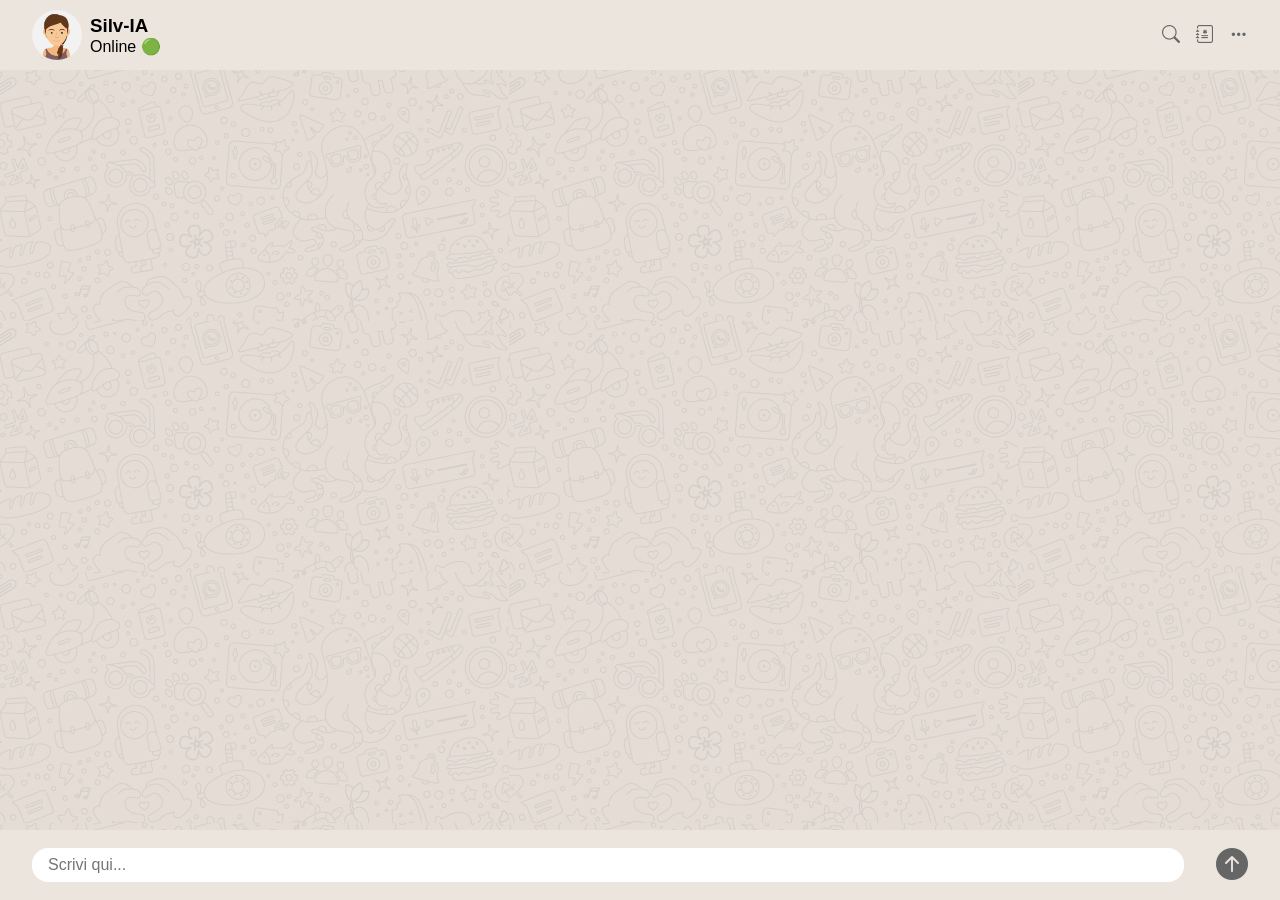
==== index.html @ 47574e65 "start" ====
<!doctype html>
<html lang="en">
<head>
  <meta charset="UTF-8" />
  <meta name="viewport" content="width=device-width, initial-scale=1.0" />
  <title>Boolzapp AI</title>
  <link rel="icon" type="image/ico" href="img/favicon.ico" />
  <!-- Bootstrap Icon -->
  <link rel="stylesheet"
    href="https://cdn.jsdelivr.net/npm/bootstrap-icons@1.13.1/font/bootstrap-icons.min.css" />
  <!-- Styles -->
  <link rel="stylesheet" href="./css/app.css" />
  <!-- Script JS -->
  <script src="./js/app.js" defer></script>
</head>

<body>
  <!-- Intestazione -->
  <header class="app-header">
    <div class="header-left">
      <img src="img/contact-pic.jpg" alt="Contact picture" />
      <div class="contact-info">
        <h3 class="conctact-name">Silv-IA</h3>
        <p class="contact-status">Online 🟢</p>
      </div>
    </div>
    <div class="header-right">
      <i class="bi bi-search"></i>
      <i class="bi bi-journal-medical"></i>
      <i class="bi bi-three-dots"></i>
    </div>
  </header>

  <!-- Box delle chat -->
  <div class="chat-box">
    <!-- Qui, i messaggi li mette JS -->
  </div>

  <!-- Fondo pagina -->
  <footer class="app-footer">
    <form action="">
      <input type="text" placeholder="Scrivi qui..." />

      <button type="submit">
        <i class="bi bi-arrow-up-circle-fill"></i>
      </button>
    </form>
  </footer>
</body>
</html>
---- css/app.css ----
/* RESET */

* {
  margin: 0;
  padding: 0;
  box-sizing: border-box;
}

/* BASE STYLES */

body {
  font-family: Arial, Helvetica, sans-serif;
  background: #ece5dd;
}

/* APP HEADER */

.app-header {
  display: flex;
  align-items: center;
  justify-content: space-between;
  height: 70px;
  padding: 0.5rem 2rem;

  .header-left {
    display: flex;
    align-items: center;
    gap: 8px;

    img {
      width: 50px;
      height: 50px;
      border-radius: 50%;
    }
  }

  .header-right {
    display: flex;
    gap: 1rem;
    font-size: 1.125rem;
    color: #666666;
  }
}

/* CHAT SECTION */

.chat-box {
  height: calc(100dvh - 140px);
  padding: 2rem;
  background-image: url('../img/background.jpg');
  overflow-y: auto;
}

/* APP FOOTER */

.app-footer {
  padding: 0 2rem;

  form {
    display: flex;
    align-items: center;
    gap: 2rem;
    height: 70px;
  }

  input {
    flex-grow: 1;
    font-size: 1rem;
    padding: 0.5rem 1rem;
    border-radius: 1rem;
    border: none;
  }

  button {
    font-size: 2rem;
    color: #666666;
    border: none;
    background-color: transparent;
    transition: background, 0.3s;
    cursor: pointer;

    &:hover {
      color: #075e54;
    }
  }
}
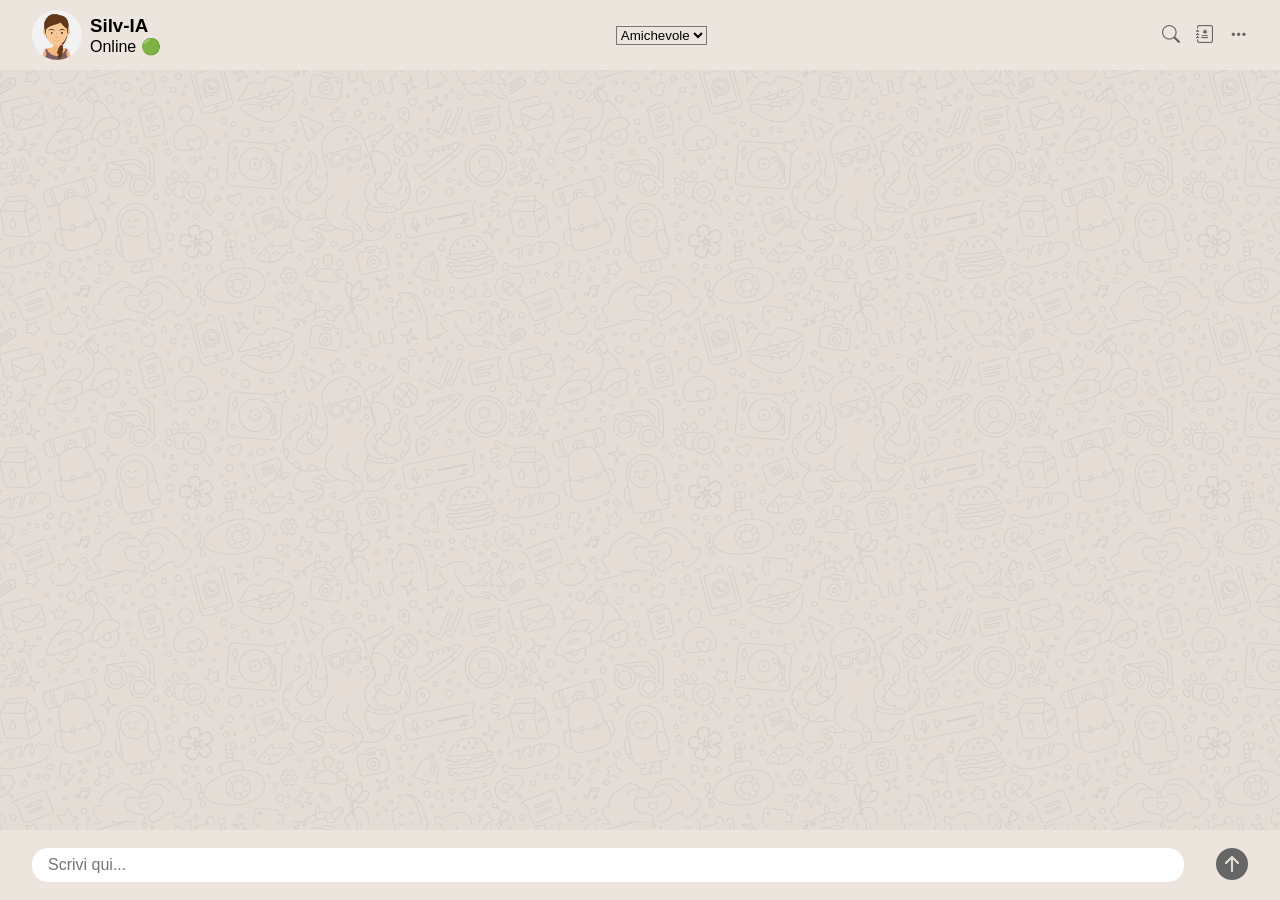
==== commit 58d60647: "personality change" ====
--- a/index.html
+++ b/index.html
@@ -1,16 +1,17 @@
 <!doctype html>
 <html lang="en">
+
 <head>
   <meta charset="UTF-8" />
   <meta name="viewport" content="width=device-width, initial-scale=1.0" />
   <title>Boolzapp AI</title>
   <link rel="icon" type="image/ico" href="img/favicon.ico" />
   <!-- Bootstrap Icon -->
-  <link rel="stylesheet"
-    href="https://cdn.jsdelivr.net/npm/bootstrap-icons@1.13.1/font/bootstrap-icons.min.css" />
+  <link rel="stylesheet" href="https://cdn.jsdelivr.net/npm/bootstrap-icons@1.13.1/font/bootstrap-icons.min.css" />
   <!-- Styles -->
   <link rel="stylesheet" href="./css/app.css" />
   <!-- Script JS -->
+  <script src="./js/config.js"></script>
   <script src="./js/app.js" defer></script>
 </head>
 
@@ -24,9 +25,21 @@
         <p class="contact-status">Online 🟢</p>
       </div>
     </div>
+    <select id="personality-select">
+
+      <option value="0">Amichevole</option>
+      <option value="1">Psicopatica</option>
+      <option value="2">Stronza</option>
+      <option value="3">Lunatica</option>
+      <option value="4">Amorevole</option>
+      <option value="5">Federica</option>
+    </select>
     <div class="header-right">
       <i class="bi bi-search"></i>
+
+
       <i class="bi bi-journal-medical"></i>
+
       <i class="bi bi-three-dots"></i>
     </div>
   </header>
@@ -34,12 +47,15 @@
   <!-- Box delle chat -->
   <div class="chat-box">
     <!-- Qui, i messaggi li mette JS -->
+    <div id="new-text-box">
+
+    </div>
   </div>
 
   <!-- Fondo pagina -->
   <footer class="app-footer">
     <form action="">
-      <input type="text" placeholder="Scrivi qui..." />
+      <input id="my-text" type="text" placeholder="Scrivi qui..." />
 
       <button type="submit">
         <i class="bi bi-arrow-up-circle-fill"></i>
@@ -47,4 +63,5 @@
     </form>
   </footer>
 </body>
+
 </html>
--- a/css/app.css
+++ b/css/app.css
@@ -84,3 +84,34 @@
     }
   }
 }
+
+
+.msg {
+  display: flex;
+  flex-direction: column;
+  width: fit-content;
+
+  padding: 10px;
+  max-width: 70%;
+  border-radius: 10px;
+  margin: 10px;
+
+
+}
+
+.user-msg {
+  justify-self: flex-end;
+  background-color: rgb(57, 155, 57);
+  border-top-right-radius: 0;
+
+}
+
+.ai-msg {
+  background-color: white;
+  border-top-left-radius: 0;
+}
+
+#personality-select {
+  background-color: #ece5dd;
+  ;
+}
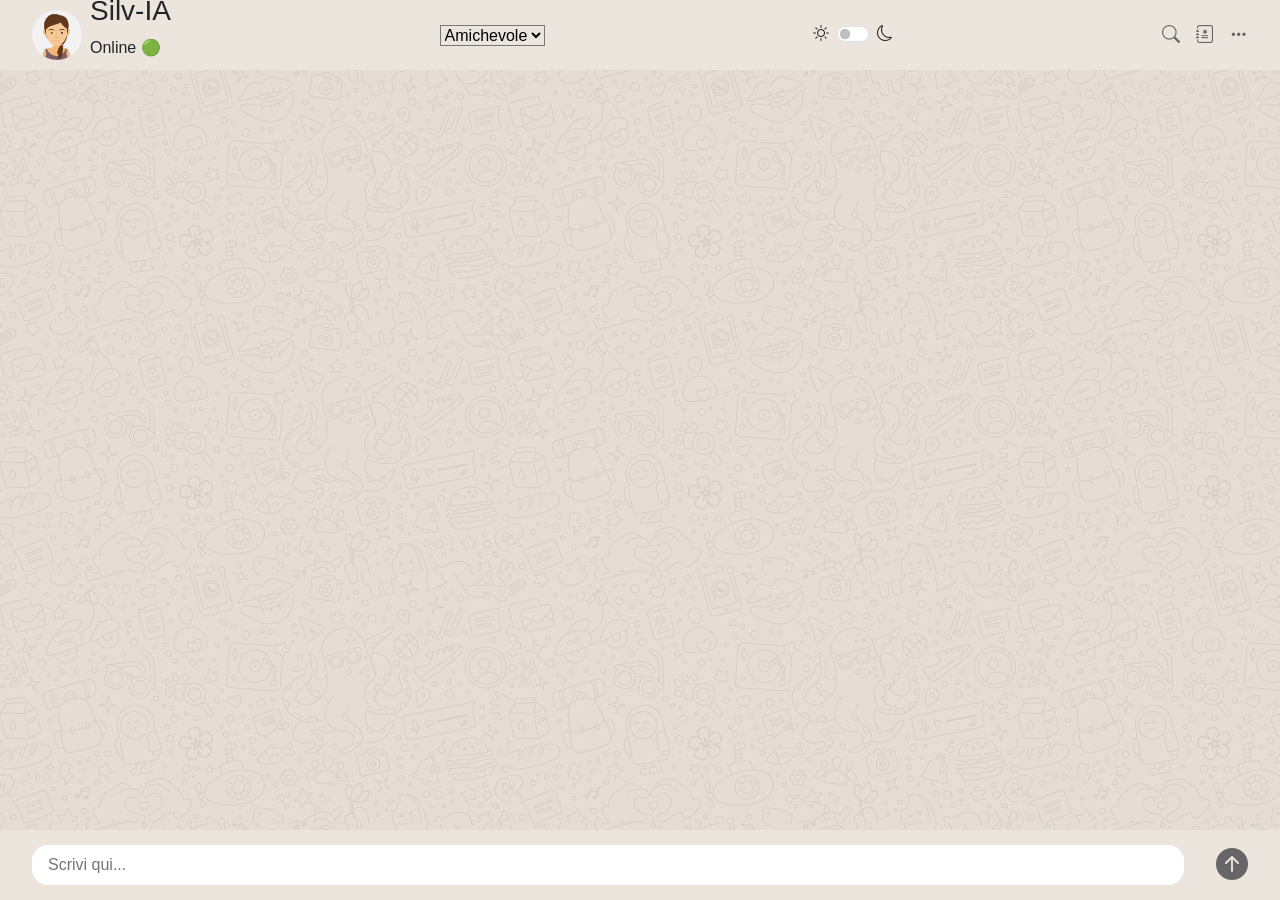
==== commit 55b01a23: "Dark-mode" ====
--- a/index.html
+++ b/index.html
@@ -6,6 +6,8 @@
   <meta name="viewport" content="width=device-width, initial-scale=1.0" />
   <title>Boolzapp AI</title>
   <link rel="icon" type="image/ico" href="img/favicon.ico" />
+  <!-- Bootstrap -->
+  <link href="https://cdn.jsdelivr.net/npm/bootstrap@5.3.3/dist/css/bootstrap.min.css" rel="stylesheet">
   <!-- Bootstrap Icon -->
   <link rel="stylesheet" href="https://cdn.jsdelivr.net/npm/bootstrap-icons@1.13.1/font/bootstrap-icons.min.css" />
   <!-- Styles -->
@@ -34,7 +36,20 @@
       <option value="4">Amorevole</option>
       <option value="5">Federica</option>
     </select>
-    <div class="header-right">
+
+    <div class="tema">
+      <i class="bi bi-brightness-high"></i>
+      <div class="form-check form-switch ">
+        <input class="form-check-input" type="checkbox" id="mioInterruttore">
+        <label class="form-check-label" for="mioInterruttore"></label>
+      </div>
+      <i class="bi bi-moon"></i>
+    </div>
+    <div class="header-right ">
+
+
+
+
       <i class="bi bi-search"></i>
 
 
@@ -45,7 +60,7 @@
   </header>
 
   <!-- Box delle chat -->
-  <div class="chat-box">
+  <div id="sfondo" class="chat-box ">
     <!-- Qui, i messaggi li mette JS -->
     <div id="new-text-box">
 
--- a/css/app.css
+++ b/css/app.css
@@ -49,6 +49,8 @@
   padding: 2rem;
   background-image: url('../img/background.jpg');
   overflow-y: auto;
+
+
 }
 
 /* APP FOOTER */
@@ -114,4 +116,35 @@
 #personality-select {
   background-color: #ece5dd;
   ;
+}
+
+
+
+.form-check-input:checked {
+  background-color: #2d8099;
+  /* Metti qui il colore che preferisci (es. un arancione) */
+  border-color: #212121;
+}
+
+.tema {
+  display: flex;
+}
+
+.bi-brightness-high {
+  margin-right: 8px;
+}
+
+.dark-mode {
+  background-color: #212121;
+  color: #ece5dd;
+}
+
+.dark-mode .header-right,
+.dark-mode .app-footer button {
+  color: #ece5dd;
+}
+
+.dark-mode-background {
+  background-image: url('../img/background-dark.jpg');
+  /* Sfondo scuro */
 }
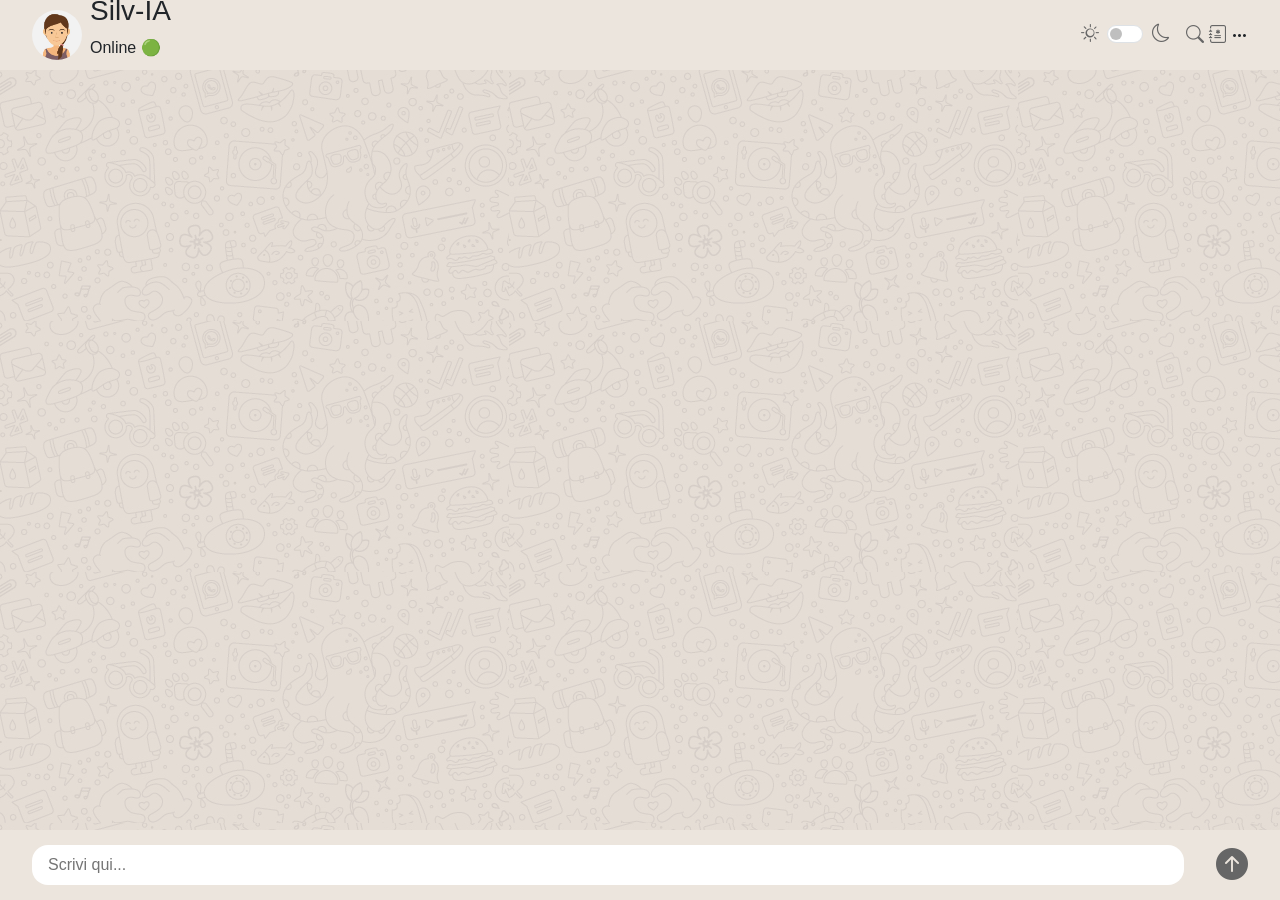
==== commit cde7952b: "choise and finisch dark mode" ====
--- a/index.html
+++ b/index.html
@@ -13,6 +13,7 @@
   <!-- Styles -->
   <link rel="stylesheet" href="./css/app.css" />
   <!-- Script JS -->
+  <script src="https://cdn.jsdelivr.net/npm/bootstrap@5.3.3/dist/js/bootstrap.bundle.min.js" defer></script>
   <script src="./js/config.js"></script>
   <script src="./js/app.js" defer></script>
 </head>
@@ -27,36 +28,59 @@
         <p class="contact-status">Online 🟢</p>
       </div>
     </div>
-    <select id="personality-select">
 
-      <option value="0">Amichevole</option>
-      <option value="1">Psicopatica</option>
-      <option value="2">Stronza</option>
-      <option value="3">Lunatica</option>
-      <option value="4">Amorevole</option>
-      <option value="5">Federica</option>
-    </select>
-
-    <div class="tema">
-      <i class="bi bi-brightness-high"></i>
-      <div class="form-check form-switch ">
-        <input class="form-check-input" type="checkbox" id="mioInterruttore">
-        <label class="form-check-label" for="mioInterruttore"></label>
-      </div>
-      <i class="bi bi-moon"></i>
-    </div>
     <div class="header-right ">
 
 
 
 
-      <i class="bi bi-search"></i>
+      <div class="tema">
+        <i class="bi bi-brightness-high"></i>
+        <div class="form-check form-switch ">
+          <input class="form-check-input" type="checkbox" id="mioInterruttore">
+          <label class="form-check-label" for="mioInterruttore"></label>
+        </div>
+        <i class="bi bi-moon"></i>
+      </div>
 
+      <div class="total-left-header">
+        <div>
+          <i class="bi bi-search"></i>
+          <i class="bi bi-journal-medical"></i>
+          <!-- <i class="bi bi-three-dots"></i> -->
 
-      <i class="bi bi-journal-medical"></i>
+          <div class="dropdown d-inline-block">
+            <button class="btn p-0 border-0 bg-transparent dropdown-toggle text-dark" type="button" id="menuPersonalita"
+              data-bs-toggle="dropdown" aria-expanded="false">
+              <i id="dot" class="bi bi-three-dots "></i>
+            </button>
 
-      <i class="bi bi-three-dots"></i>
+            <ul class="dropdown-menu dropdown-menu-end shadow-sm" aria-labelledby="menuPersonalita">
+              <li><a class="dropdown-item" href="#" data-value="0">Amichevole</a></li>
+              <li><a class="dropdown-item" href="#" data-value="1">Psicopatica</a></li>
+              <li><a class="dropdown-item" href="#" data-value="2">Stronza</a></li>
+              <li><a class="dropdown-item" href="#" data-value="3">Lunatica</a></li>
+              <li><a class="dropdown-item" href="#" data-value="4">Amorevole</a></li>
+              <li><a class="dropdown-item" href="#" data-value="5">Federica</a></li>
+            </ul>
+          </div>
+
+        </div>
+        <!-- <div>
+          <select id="personality-select">
+
+            <option value="0">Amichevole</option>
+            <option value="1">Psicopatica</option>
+            <option value="2">Stronza</option>
+            <option value="3">Lunatica</option>
+            <option value="4">Amorevole</option>
+            <option value="5">Federica</option>
+          </select>
+        </div> -->
+      </div>
+
     </div>
+
   </header>
 
   <!-- Box delle chat -->
--- a/css/app.css
+++ b/css/app.css
@@ -147,4 +147,19 @@
 .dark-mode-background {
   background-image: url('../img/background-dark.jpg');
   /* Sfondo scuro */
+
+}
+
+#personality-select {
+  font-size: small;
+}
+
+.total-left-header {
+  display: flex;
+  flex-direction: column;
+  justify-content: center;
+}
+
+#menuPersonalita.dropdown-toggle::after {
+  display: none;
 }
